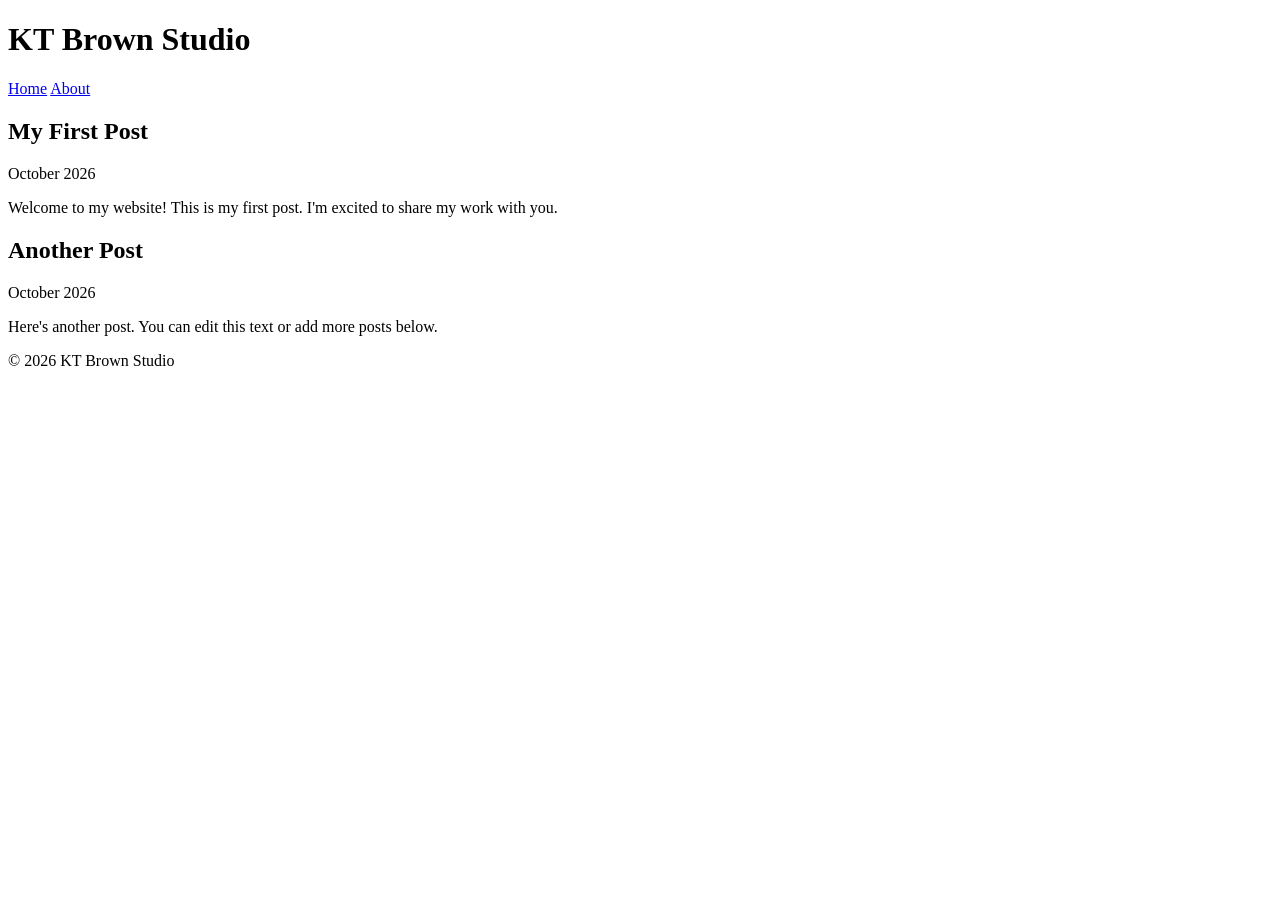
==== index.html @ 6d2520a9 "Create index.html" ====
<!DOCTYPE html>
<html lang="en">
<head>
  <meta charset="UTF-8">
  <meta name="viewport" content="width=device-width, initial-scale=1.0">
  <title>KT Brown Studio</title>
  <link rel="stylesheet" href="/style.css">
</head>
<body>
  <header>
    <h1>KT Brown Studio</h1>
    <nav>
      <a href="/">Home</a>
      <a href="/about.html">About</a>
    </nav>
  </header>
  <main>
    <article class="post">
      <h2>My First Post</h2>
      <p class="date">October 2026</p>
      <p>Welcome to my website! This is my first post. I'm excited to share my work with you.</p>
    </article>

    <article class="post">
      <h2>Another Post</h2>
      <p class="date">October 2026</p>
      <p>Here's another post. You can edit this text or add more posts below.</p>
    </article>
  </main>

  <footer>
    <p>&copy; 2026 KT Brown Studio</p>
  </footer>
</body>
</html>
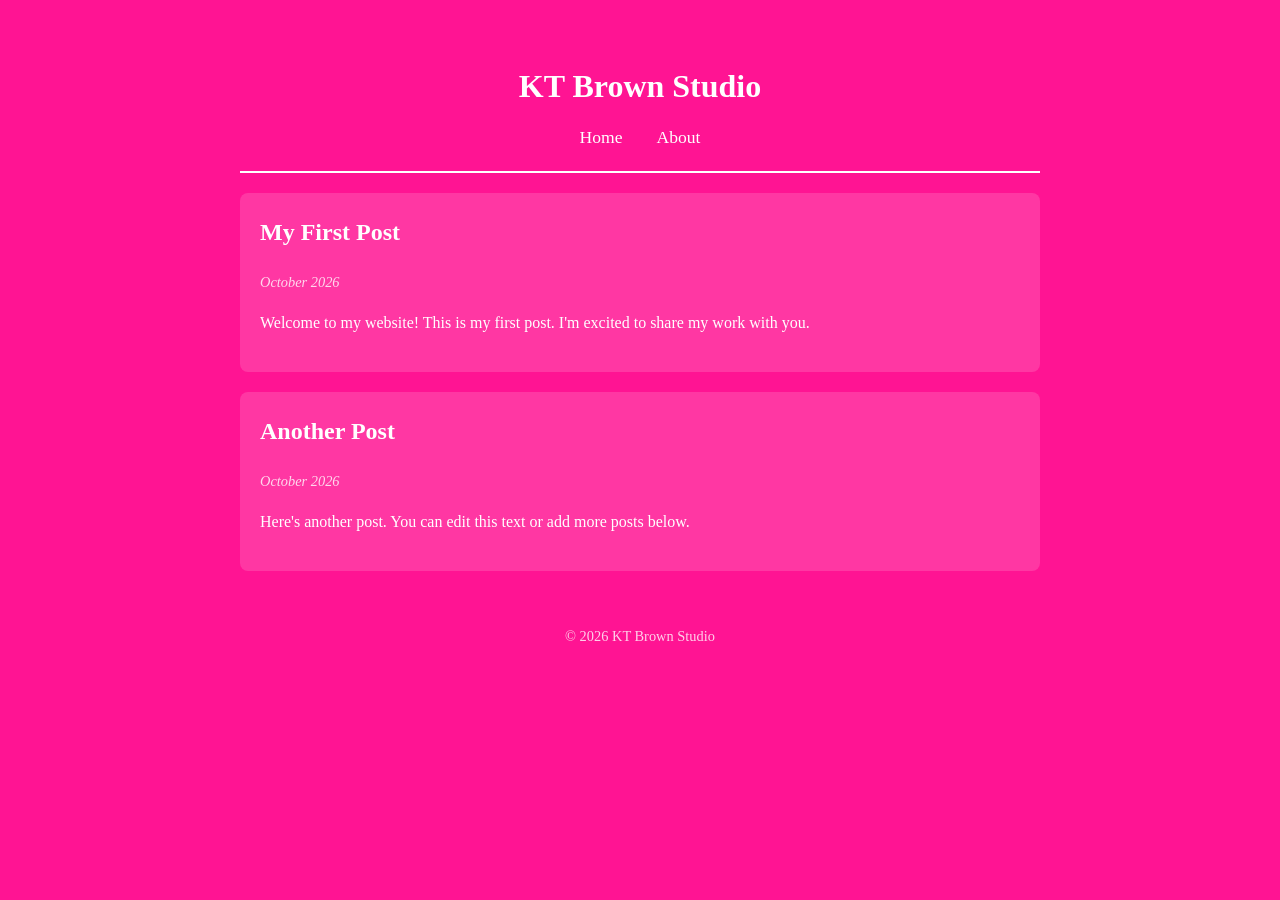
==== commit 1055c9e7: "Update index.html" ====
--- a/index.html
+++ b/index.html
@@ -33,3 +33,4 @@
   </footer>
 </body>
 </html>
+<img src="your-image-name.jpg" alt=
--- a/style.css
+++ b/style.css
@@ -0,0 +1,66 @@
+body {
+  font-family: Georgia, serif;
+  background-color: #FF1493;
+  color: white;
+  max-width: 800px;
+  margin: 0 auto;
+  padding: 20px;
+  line-height: 1.6;
+}
+
+header {
+  text-align: center;
+  padding: 20px 0;
+  border-bottom: 2px solid white;
+}
+
+header h1 {
+  color: white;
+  margin-bottom: 10px;
+}
+header h1 {
+  color: white;
+  margin-bottom: 10px;
+}
+
+nav a {
+  color: white;
+  text-decoration: none;
+  margin: 0 15px;
+  font-size: 1.1em;
+}
+
+nav a:hover {
+  text-decoration: underline;
+}
+
+.post {
+  background: rgba(255, 255, 255, 0.15);
+  padding: 20px;
+  margin: 20px 0;
+  border-radius: 8px;
+}
+.post h2 {
+  color: white;
+  margin-top: 0;
+}
+
+.post .date {
+  color: rgba(255, 255, 255, 0.8);
+  font-size: 0.9em;
+  font-style: italic;
+}
+
+.post img {
+  max-width: 100%;
+  height: auto;
+  border-radius: 4px;
+  margin: 10px 0;
+}
+
+footer {
+  text-align: center;
+  padding: 20px 0;
+  color: rgba(255, 255, 255, 0.8);
+  font-size: 0.9em;
+}
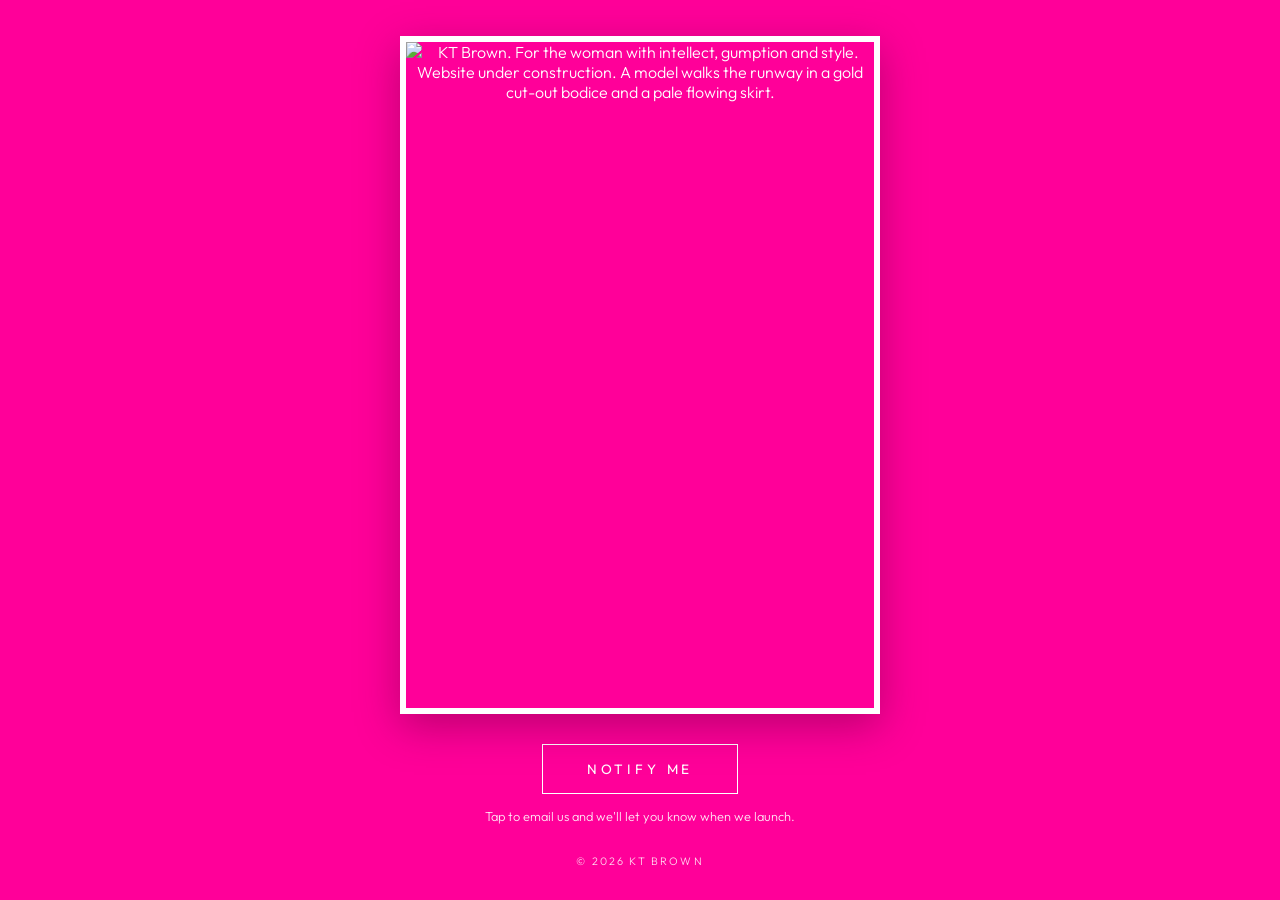
==== commit 5fd439be: "Add files via upload" ====
--- a/index.html
+++ b/index.html
@@ -3,34 +3,80 @@
 <head>
   <meta charset="UTF-8">
   <meta name="viewport" content="width=device-width, initial-scale=1.0">
-  <title>KT Brown Studio</title>
-  <link rel="stylesheet" href="/style.css">
+  <title>KT Brown | Website Under Construction</title>
+  <meta name="description" content="KT Brown: designer clothing for the woman with intellect, gumption and style. Website under construction.">
+  <meta name="theme-color" content="#ff0099">
+  <meta property="og:title" content="KT Brown | Coming Soon">
+  <meta property="og:description" content="For the woman with intellect, gumption and style.">
+  <meta property="og:image" content="images/kt-brown.jpg">
+  <link rel="preconnect" href="https://fonts.googleapis.com">
+  <link rel="preconnect" href="https://fonts.gstatic.com" crossorigin>
+  <link href="https://fonts.googleapis.com/css2?family=Outfit:wght@300;400&display=swap" rel="stylesheet">
+  <style>
+    :root { --pink: #ff0099; --white: #ffffff; }
+    * { margin: 0; padding: 0; box-sizing: border-box; }
+    body {
+      min-height: 100vh;
+      background: var(--pink);
+      color: var(--white);
+      font-family: 'Outfit', 'Helvetica Neue', Arial, sans-serif;
+      font-weight: 300;
+      display: flex;
+      flex-direction: column;
+      align-items: center;
+      justify-content: center;
+      text-align: center;
+      padding: 28px 18px 24px;
+    }
+    .sr-only {
+      position: absolute; width: 1px; height: 1px; overflow: hidden;
+      clip: rect(0 0 0 0); white-space: nowrap;
+    }
+    figure {
+      width: 100%;
+      max-width: 480px;
+      animation: fade 1.2s ease both;
+    }
+    figure img {
+      display: block;
+      width: 100%;
+      height: auto;
+      border: 6px solid var(--white);
+      box-shadow: 0 12px 40px rgba(60, 0, 35, 0.35);
+    }
+    @keyframes fade {
+      from { opacity: 0; transform: translateY(12px); }
+      to { opacity: 1; transform: none; }
+    }
+    .notify {
+      display: inline-block;
+      margin-top: 30px;
+      padding: 15px 44px;
+      border: 1px solid var(--white);
+      color: var(--white);
+      text-decoration: none;
+      font-size: 0.85rem;
+      font-weight: 400;
+      letter-spacing: 0.28em;
+      text-transform: uppercase;
+      transition: background 0.25s, color 0.25s;
+    }
+    .notify:hover, .notify:focus-visible { background: var(--white); color: var(--pink); outline: none; }
+    .hint { margin-top: 14px; font-size: 0.8rem; opacity: 0.9; }
+    footer { margin-top: 30px; font-size: 0.68rem; letter-spacing: 0.2em; text-transform: uppercase; opacity: 0.85; }
+  </style>
 </head>
 <body>
-  <header>
-    <h1>KT Brown Studio</h1>
-    <nav>
-      <a href="/">Home</a>
-      <a href="/about.html">About</a>
-    </nav>
-  </header>
-  <main>
-    <article class="post">
-      <h2>My First Post</h2>
-      <p class="date">October 2026</p>
-      <p>Welcome to my website! This is my first post. I'm excited to share my work with you.</p>
-    </article>
+  <h1 class="sr-only">KT Brown: for the woman with intellect, gumption and style. Website under construction.</h1>
 
-    <article class="post">
-      <h2>Another Post</h2>
-      <p class="date">October 2026</p>
-      <p>Here's another post. You can edit this text or add more posts below.</p>
-    </article>
-  </main>
+  <figure>
+    <img src="images/kt-brown.jpg" width="845" height="1204"
+         alt="KT Brown. For the woman with intellect, gumption and style. Website under construction. A model walks the runway in a gold cut-out bodice and a pale flowing skirt.">
+  </figure>
 
-  <footer>
-    <p>&copy; 2026 KT Brown Studio</p>
-  </footer>
+  <a class="notify" href="mailto:ktbrownstudio@gmail.com?subject=Notify%20me%20about%20KT%20Brown&body=Hi%20KT%20Brown%2C%0A%0APlease%20notify%20me%20when%20the%20website%20launches.%0A%0AMy%20name%3A%20">Notify Me</a>
+  <p class="hint">Tap to email us and we'll let you know when we launch.</p>
+
+  <footer>&copy; 2026 KT Brown</footer>
 </body>
 </html>
-<img src="your-image-name.jpg" alt=
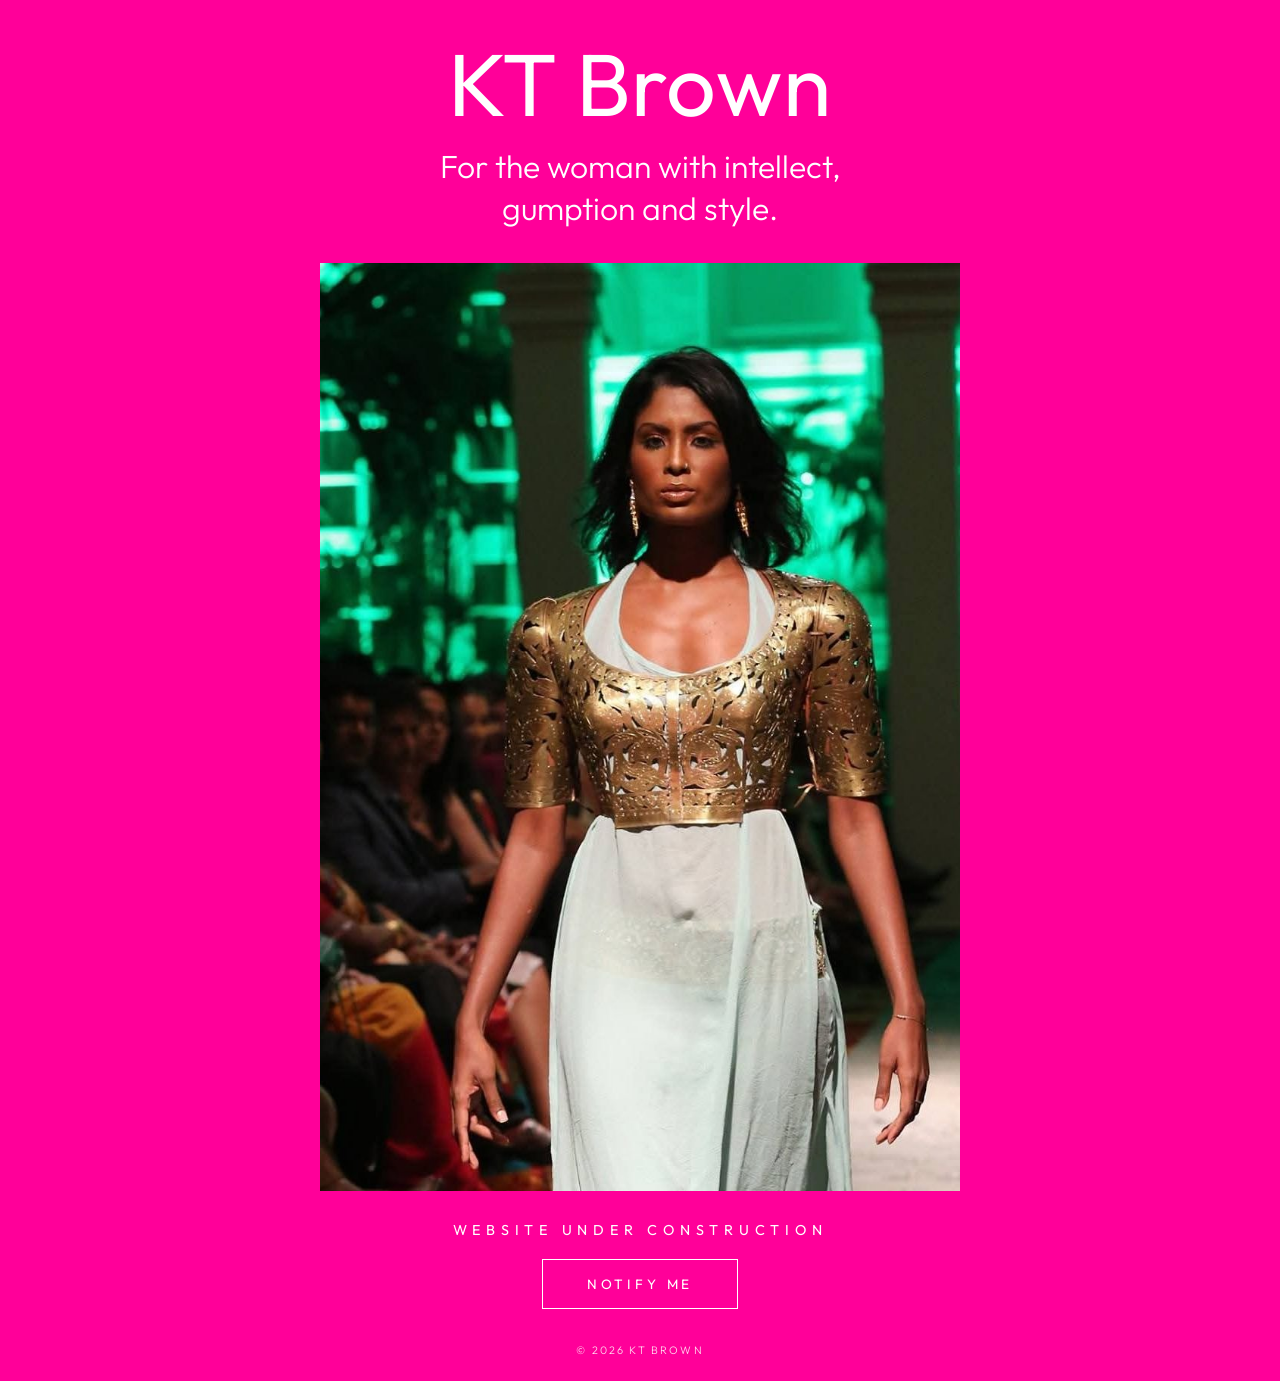
==== commit 5215ce6c: "Rename index-v2.html to index.html" ====
--- a/index.html
+++ b/index.html
@@ -8,7 +8,7 @@
   <meta name="theme-color" content="#ff0099">
   <meta property="og:title" content="KT Brown | Coming Soon">
   <meta property="og:description" content="For the woman with intellect, gumption and style.">
-  <meta property="og:image" content="images/kt-brown.jpg">
+  <meta property="og:image" content="kt-brown-full.jpg">
   <link rel="preconnect" href="https://fonts.googleapis.com">
   <link rel="preconnect" href="https://fonts.gstatic.com" crossorigin>
   <link href="https://fonts.googleapis.com/css2?family=Outfit:wght@300;400&display=swap" rel="stylesheet">
@@ -26,31 +26,45 @@
       align-items: center;
       justify-content: center;
       text-align: center;
-      padding: 28px 18px 24px;
+      padding: 40px 18px 24px;
     }
-    .sr-only {
-      position: absolute; width: 1px; height: 1px; overflow: hidden;
-      clip: rect(0 0 0 0); white-space: nowrap;
+    main { width: 100%; max-width: 640px; animation: fade 1.2s ease both; }
+    @keyframes fade {
+      from { opacity: 0; transform: translateY(12px); }
+      to { opacity: 1; transform: none; }
     }
-    figure {
-      width: 100%;
-      max-width: 480px;
-      animation: fade 1.2s ease both;
+    h1 {
+      font-weight: 400;
+      font-size: clamp(2.4rem, 12.5vw, 5.5rem);
+      white-space: nowrap;
+      line-height: 1;
+      letter-spacing: 0.01em;
     }
+    .tagline {
+      font-weight: 300;
+      font-size: clamp(1.1rem, 5vw, 2rem);
+      line-height: 1.3;
+      max-width: 15em;
+      margin: 18px auto 0;
+    }
+    figure { margin-top: 34px; }
     figure img {
       display: block;
       width: 100%;
       height: auto;
-      border: 6px solid var(--white);
-      box-shadow: 0 12px 40px rgba(60, 0, 35, 0.35);
+      border: 0;
+      box-shadow: none;
     }
-    @keyframes fade {
-      from { opacity: 0; transform: translateY(12px); }
-      to { opacity: 1; transform: none; }
+    .soon {
+      margin-top: 30px;
+      font-size: 0.9rem;
+      font-weight: 400;
+      letter-spacing: 0.4em;
+      text-transform: uppercase;
     }
     .notify {
       display: inline-block;
-      margin-top: 30px;
+      margin-top: 20px;
       padding: 15px 44px;
       border: 1px solid var(--white);
       color: var(--white);
@@ -62,20 +76,21 @@
       transition: background 0.25s, color 0.25s;
     }
     .notify:hover, .notify:focus-visible { background: var(--white); color: var(--pink); outline: none; }
-    .hint { margin-top: 14px; font-size: 0.8rem; opacity: 0.9; }
-    footer { margin-top: 30px; font-size: 0.68rem; letter-spacing: 0.2em; text-transform: uppercase; opacity: 0.85; }
+    footer { margin-top: 34px; font-size: 0.68rem; letter-spacing: 0.2em; text-transform: uppercase; opacity: 0.85; }
   </style>
 </head>
 <body>
-  <h1 class="sr-only">KT Brown: for the woman with intellect, gumption and style. Website under construction.</h1>
+  <main>
+    <h1>KT Brown</h1>
+    <p class="tagline">For the woman with intellect, gumption and style.</p>
 
-  <figure>
-    <img src="images/kt-brown.jpg" width="845" height="1204"
-         alt="KT Brown. For the woman with intellect, gumption and style. Website under construction. A model walks the runway in a gold cut-out bodice and a pale flowing skirt.">
-  </figure>
+    <figure>
+      <img src="kt-brown-full.jpg" width="845" height="1225" alt="">
+    </figure>
 
-  <a class="notify" href="mailto:ktbrownstudio@gmail.com?subject=Notify%20me%20about%20KT%20Brown&body=Hi%20KT%20Brown%2C%0A%0APlease%20notify%20me%20when%20the%20website%20launches.%0A%0AMy%20name%3A%20">Notify Me</a>
-  <p class="hint">Tap to email us and we'll let you know when we launch.</p>
+    <p class="soon">Website under construction</p>
+    <a class="notify" href="mailto:ktbrownstudio@gmail.com?subject=Notify%20me%20about%20KT%20Brown&body=Hi%20KT%20Brown%2C%0A%0APlease%20notify%20me%20when%20the%20website%20launches.%0A%0AMy%20name%3A%20">Notify Me</a>
+  </main>
 
   <footer>&copy; 2026 KT Brown</footer>
 </body>
